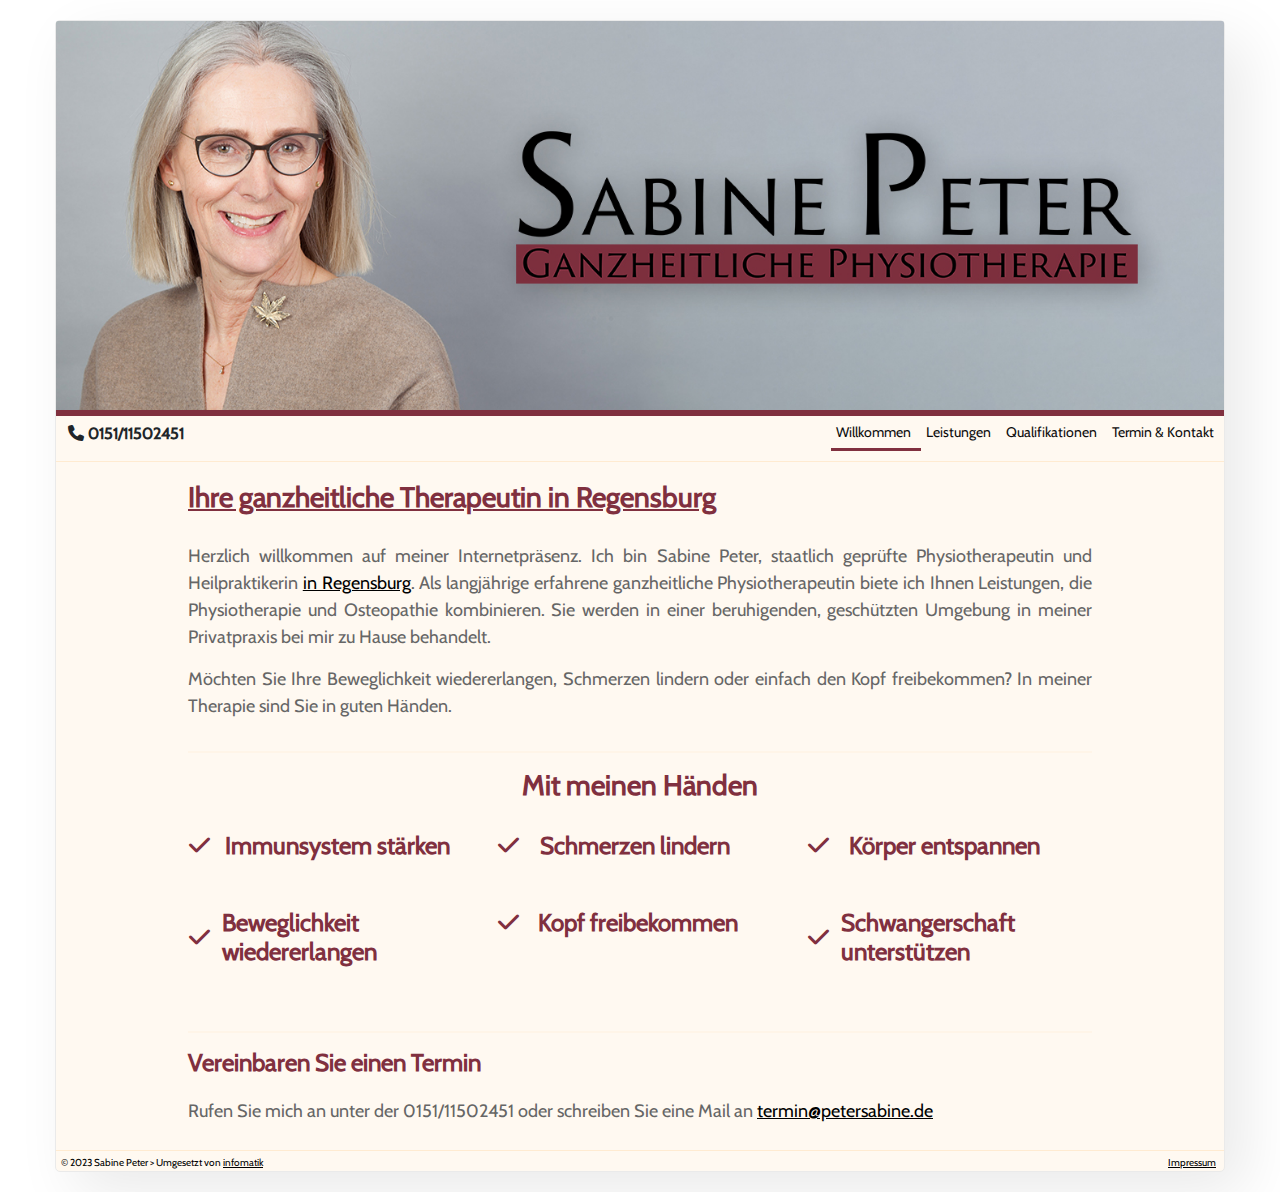
==== index.html @ cf197909 "Änderungen von Sabine eingepflegt" ====
<!DOCTYPE html>
<html lang="de">
    <head>
        <meta name="viewport" content="width=device-width, initial-scale=1">
        <title>Sabine Peter - Physiotherapie in Regensburg</title>
        <meta http-equiv="content-type" content="text/html; charset=utf-8">
        <meta name="description" content="Physiotherapie im Regensburger
            Westen von Sabine Peter. Behandlung von chronischen, akuten
            Schmerzen, Kiefergelenkschmerzen und im Bereich der Onkologie."
            />
        <meta name="author" content="Infomatik" />
        <link rel="stylesheet"
            href="https://cdnjs.cloudflare.com/ajax/libs/font-awesome/4.7.0/css/font-awesome.min.css">
        <link rel="stylesheet"
            href="https://cdn.jsdelivr.net/npm/bootstrap@5.2.3/dist/css/bootstrap.min.css">
        <link rel="stylesheet"
            href="https://cdnjs.cloudflare.com/ajax/libs/font-awesome/6.3.0/css/all.min.css">
        <link rel="stylesheet" href="css/style.css" type="text/css"
            media="all">
        <script
            src="https://ajax.googleapis.com/ajax/libs/jquery/3.6.1/jquery.min.js"></script>
        <script src="js/script.js"></script>

    </head>
    <body>
        <div class="main-container">
            <div class="header">
                <div class="headerpicture">
                    <img alt="Home" src="media/wer_slider.jpg" width="1140" height="480" style="width: 100%; height: auto;">
                </div>
                <i class="fa fa-bars" aria-hidden="true"
                    onclick="openmenu();"></i>
                <div class="navigation">
                    <ul class="topnav" id="menu">
                        <li><a href="termin">Termin &amp; Kontakt</a></li>
                        <li><a href="qualifikationen">Qualifikationen</a></li>
                        <li><a href="leistungen">Leistungen</a></li>
                        <li class="active"><a href="index">Willkommen</a></li>
                    </ul>
                </div>
                <div class="openwidget">
                    <div class="opentext">
                        <b><i class="fa-solid fa-phone"></i> 0151/11502451</b>
                    </div>
                </div>
            </div>
            <div class="content">
                <div class="container">
                    <div class="row">
                        <h1><u>Ihre ganzheitliche Therapeutin in
                            Regensburg</u></h1>
                    </div>
                    <div class="row">
                        <p>
                            Herzlich willkommen auf meiner Internetpräsenz.
                            Ich bin Sabine Peter, staatlich geprüfte
                            Physiotherapeutin und Heilpraktikerin <a href="termin">in Regensburg</a>.
                            Als langjährige erfahrene ganzheitliche
                            Physiotherapeutin biete ich Ihnen Leistungen,
                            die Physiotherapie und Osteopathie kombinieren.
                            Sie werden in einer beruhigenden, geschützten
                            Umgebung in meiner Privatpraxis bei mir zu Hause
                            behandelt.
                        </p>
                        <p>
                            Möchten Sie Ihre Beweglichkeit wiedererlangen,
                            Schmerzen lindern oder einfach den Kopf
                            freibekommen? In meiner Therapie sind Sie in
                            guten Händen.
                        </p>
                    </div>
                    <hr>
                    <div class="row text-center">
                        <h1>Mit meinen Händen</h1>
                    </div>
                    <div class="row">
                        <div class="col-sm">
                            <table>
                                <tr>
                                    <td>
                                        <h2>
                                            <i class="fa-solid fa-check"
                                                style="margin-right: 10px;"></i>
                                        </h2>
                                    </td>
                                    <td>
                                        <h2>Immunsystem stärken</h2>
                                    </td>
                                </tr>
                            </table>
                        </div>
                        <div class="col-sm">
                            <table>
                                <tr>
                                    <td>
                                        <h2>
                                            <i class="fa-solid fa-check"
                                                style="margin-right: 10px;"></i>
                                        </h2>
                                    </td>
                                    <td>
                                        <h2>Schmerzen lindern</h2>
                                    </td>
                                </tr>
                            </table>
                        </div>
                        <div class="col-sm">
                            <table>
                                <tr>
                                    <td>
                                        <h2>
                                            <i class="fa-solid fa-check"
                                                style="margin-right: 10px;"></i>
                                        </h2>
                                    </td>
                                    <td>
                                        <h2>Körper entspannen</h2>
                                    </td>
                                </tr>
                            </table>
                        </div>
                    </div>
                    <div class="row">
                        <div class="col-sm">
                            <table>
                                <tr>
                                    <td>
                                        <h2>
                                            <i class="fa-solid fa-check"
                                                style="margin-right: 10px;"></i>
                                        </h2>
                                    </td>
                                    <td>
                                        <h2>Beweglichkeit wiedererlangen</h2>
                                    </td>
                                </tr>
                            </table>
                        </div>
                        <div class="col-sm">
                            <table>
                                <tr>
                                    <td>
                                        <h2>
                                            <i class="fa-solid fa-check"
                                                style="margin-right: 10px;"></i>
                                        </h2>
                                    </td>
                                    <td>
                                        <h2>Kopf freibekommen</h2>
                                    </td>
                                </tr>
                            </table>
                        </div>
                        <div class="col-sm">
                            <table>
                                <tr>
                                    <td>
                                        <h2>
                                            <i class="fa-solid fa-check"
                                                style="margin-right: 10px;"></i>
                                        </h2>
                                    </td>
                                    <td>
                                        <h2>Schwangerschaft unterstützen</h2>
                                    </td>
                                </tr>
                            </table>
                        </div>
                    </div>
                    <hr>
                    <div class="row">
                        <h2>Vereinbaren Sie einen Termin</h2>
                    </div>
                    <div class="row align-items-center row-colored">
                        <div class="">
                            <p>Rufen Sie mich an unter der 0151/11502451
                                oder schreiben Sie eine Mail an <a
                                    href="mailto:termin@petersabine.de">termin@petersabine.de</a>
                            </p>
                        </div>
                    </div>
                </div>
            </div>

            <div class="footer">
                <div class="footerleft">
                    © 2023 Sabine Peter > Umgesetzt von <a
                        href="https://infomatik.eu">infomatik</a>
                </div>
                <div class="footerright">
                    <a href="impressum">Impressum</a>
                </div>
            </div>
        </div>
    </body>
</html>
---- css/style.css ----
/* @import url('https://fonts.googleapis.com/css?family=Cabin'); */

/* cabin-regular - latin */
@font-face {
	font-family: 'Cabin';
	font-style: normal;
	font-weight: 400;
	src: url('../fonts/cabin-v26-latin-regular.eot');
	/* IE9 Compat Modes */
	src: local(''),
		url('../fonts/cabin-v26-latin-regular.eot?#iefix') format('embedded-opentype'),
		/* IE6-IE8 */
		url('../fonts/cabin-v26-latin-regular.woff2') format('woff2'),
		/* Super Modern Browsers */
		url('../fonts/cabin-v26-latin-regular.woff') format('woff'),
		/* Modern Browsers */
		url('../fonts/cabin-v26-latin-regular.ttf') format('truetype'),
		/* Safari, Android, iOS */
		url('../fonts/cabin-v26-latin-regular.svg#Cabin') format('svg');
	/* Legacy iOS */
}

html {
	box-sizing: border-box;
	overflow-x: hidden;
}

body {
	margin: 0;
	display: block;
	font: 18px 'Cabin', sans-serif;
	background-color: #ffffff;
	word-break: break-word;
}

.main-container {
	max-width: 1170px;
	margin: 0 auto;
	margin-top: 20px;
	margin-bottom: 20px;
	background-color: #FFF9F1;
	border: solid;
	border-width: 1px;
	border-color: #eaeaea;
	border-radius: 5px;
	box-shadow: 20px 20px 60px #eaeaea,
		-20px -20px 60px #ffffff;
}

.header-centered {
	text-align: center;
}

.header {
	/*border-bottom: 1px solid #eaeaea;*/
}

.social {
	position: relative;
	top: 8px;
	left: 100%;
	margin-left: -60px;
	height: 0px;
}

.headerpicture {}

.navigation {
	position: relative;
	top: 0px;
	height: 0px;
	border-top: 6px solid #80303f;
	font-weight: semibold;
}

.openwidget {
	position: relative;
	top: 0px;
	height: 0px;
}

.opentext {
	float: left;
	margin-left: 12px;
	width: 300px;
	margin-top: 8px;
	font-size: 16px;
}

.content {
	position: relative;
	margin-top: 35px;
	display: block;
	padding-bottom: 10px;
	padding-top: 30px;
	color: #666666;
	padding-left: 120px;
	padding-right: 120px;
	border-bottom: 1px solid #ffebd1
}

.mapscontent {
	postion: relative;
	margin: 0;
	display: block;
	padding-bottom: 40px;
	padding-top: 20px;
	color: #666666;
}

.centered-content {
	margin-left: 10%;
	margin-right: 10%;
}

.footer {
	color: #000000;
	position: relative;
	bottom: 0px;
	padding: 2px 5px 2px 5px;
	font-size: 10px;
	height: 20px;
	border-bottom-left-radius: 2px;
	border-bottom-right-radius: 2px;
}

.footerleft {
	float: left;
	margin-top: 3px;
}

.footerright {
	float: right;
	margin-top: 3px;
	margin-right: 3px;
}

.aligncenter {
	clear: both;
	display: block;
	margin-left: auto;
	margin-right: auto;
}

img {
	max-width: 100%;
	height: auto;
	vertical-align: top;
	border-top-left-radius: 2px;
	border-top-right-radius: 2px;
}

.animate-fading {}

.read-more-button {
	background-color: #80303f;
	border-radius: 9999px;
	padding: 2px 10px 2px 10px;
	color: white !important;
	text-decoration: none;
	line-height: 0.5;
}

.center-paragraph {
	text-align: center;
}

ul.topnav {
	list-style-type: none;
	margin: 0;
	padding: 0;
	overflow: hidden;
	/* //background: #ffebd1; */
	border-bottom: 1px solid #ffebd1;
}

ul.topnav li {
	float: right;
}

ul.topnav li a {
	display: inline-block;
	color: #0c0c0c;
	text-align: center;
	padding: 7px 5px;
	text-decoration: none;
	font-size: 14px;
	margin-right: 5px
}

ul.topnav li:hover {
	border-bottom: 3px solid #80303f;
}

ul.topnav li.active {
	border-bottom: 3px solid #80303f;
}

ul.topnav li.icon {
	display: none;
}

hr {
	display: block;
	-webkit-margin-before: 0.5em;
	-webkit-margin-after: 0.5em;
	-webkit-margin-start: auto;
	-webkit-margin-end: auto;
	border-style: inset;
	border-width: 1px;
}

p {
	margin-bottom: 15px;
	font-family: 'Cabin', sans-serif;
	font-size: 18px;
	line-height: 1.5;
	text-align: justify;
}

ul {
	font-family: 'Cabin', sans-serif;
	font-size: 18px;
}

ul li{margin-bottom:10px;}


strong {
	font-weight: bold;
}

cite,
em,
i {
	font-style: italic;
}

pre {
	background-color: #fff;
	margin-bottom: 20px;
	overflow: auto;
	padding: 20px;
	border: 1px solid #EAEAEA;
}

pre,
code,
kbd,
var,
samp,
tt {
	font-family: "Courier 10 Pitch", Courier, monospace;
	font-size: 14px;
	line-height: 19px;
	white-space: pre-wrap;
}

abbr,
acronym,
dfn {
	border-bottom: 1px dotted #666666;
	cursor: help;
}

address {
	display: block;
	font-style: italic;
	margin: 0 0 15px;
}

ins {
	background: #F8F8F8;
}

table {
	margin: 0 0 1.5em;
	width: 100%;
}

/* Headings */
h1,
h2,
h3,
h4,
h5,
h6 {
	color: #80303f;
	font-weight: bold;
	font-family: 'Cabin', sans-serif;
}

h1 {
	font-size: 28px;
	margin-bottom: 28px;
}

h2 {
	font-size: 24px;
	margin-bottom: 20px;
}

h3 {
	font-size: 20px;
}

h4 {
	font-size: 20px;
}

h5 {
	font-size: 18px;
}

h6 {
	font-size: 16px;
}

hr {
	border-color: #ffebd1;
	border-style: solid none none;
	border-width: 2px 0 0;
	height: 0;
	margin: 16px 0;
}


a:link {
	color: black;
}

/* visited link */
a:visited {
	color: #777777;
}

/* mouse over link */
a:hover {
	color: #b1b1b1;
}

/* selected link */
a:active {
	color: #777777;
}

.fa-bars {
	display: none;
	margin: 10px;
	text-align: right;
}

/*Responsive Design*/
@media only screen and (max-width: 500px) {
	.main-container {
		max-width: 100%;
		margin: 0;
		border-radius: 0;
	}

	.contentcentered {
		margin: 0;
		margin-top: 5px;
	}

	body {
		min-width: 300px;
	}
}

@media only screen and (max-width: 768px) {
	.fa-bars {
		display: block
	}

	.topnav {
		display: none;
		background-color: #ffebd1;
		z-index: 9999;
		position: relative;
	}

	ul.topnav li {
		float: unset;
		padding: 0px 20px;
	}

	.centered-content {
		margin-left: 20px;
		margin-right: 20px;
	}

	ul.topnav li.active {
		border-bottom: 0px !important
	}
}

@media only screen and (max-width: 1000px) {
	.main-container {
		max-width: 100%;
		margin: 0;
		border-radius: 0;
	}

	.content {
		padding-left: 20px;
		padding-right: 20px;
	}
}
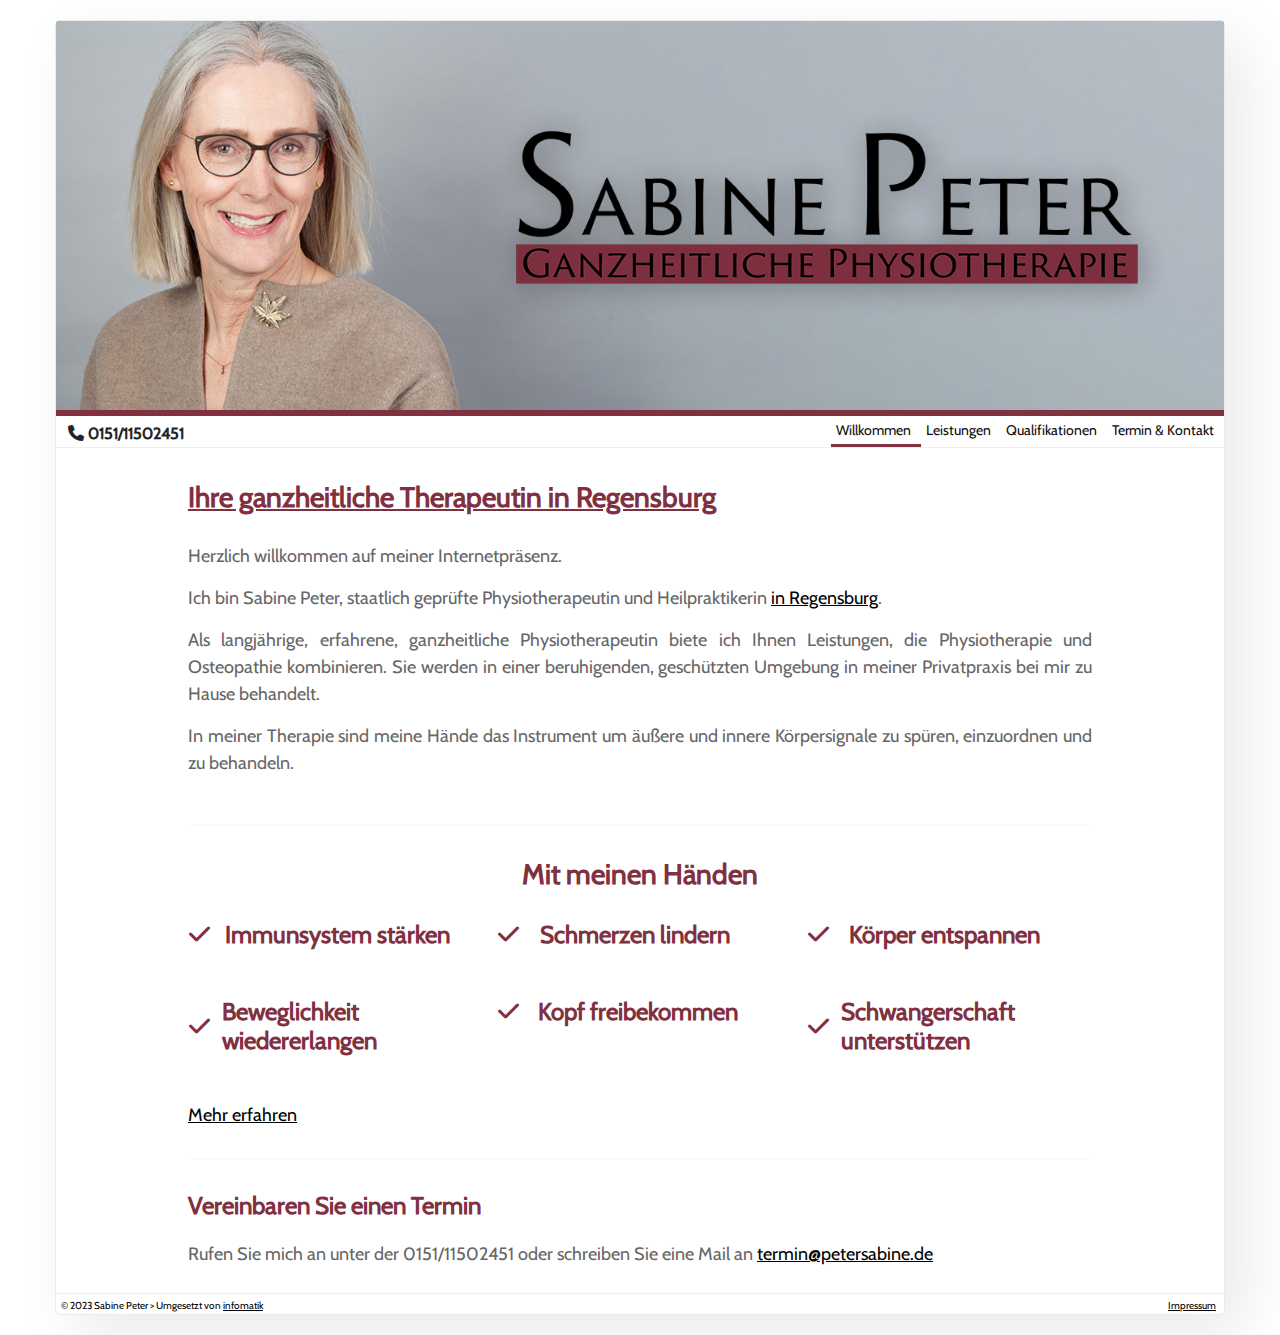
==== commit ea2d585d: "changes" ====
--- a/index.html
+++ b/index.html
@@ -26,7 +26,8 @@
         <div class="main-container">
             <div class="header">
                 <div class="headerpicture">
-                    <img alt="Home" src="media/wer_slider.jpg" width="1140" height="480" style="width: 100%; height: auto;">
+                    <img alt="Home" src="media/wer_slider.jpg" width="1140"
+                        height="480" style="width: 100%; height: auto;">
                 </div>
                 <i class="fa fa-bars" aria-hidden="true"
                     onclick="openmenu();"></i>
@@ -48,14 +49,15 @@
                 <div class="container">
                     <div class="row">
                         <h1><u>Ihre ganzheitliche Therapeutin in
-                            Regensburg</u></h1>
+                                Regensburg</u></h1>
                     </div>
                     <div class="row">
                         <p>
-                            Herzlich willkommen auf meiner Internetpräsenz.
+                            Herzlich willkommen auf meiner Internetpräsenz.</p><p>
                             Ich bin Sabine Peter, staatlich geprüfte
-                            Physiotherapeutin und Heilpraktikerin <a href="termin">in Regensburg</a>.
-                            Als langjährige erfahrene ganzheitliche
+                            Physiotherapeutin und Heilpraktikerin <a
+                                href="termin">in Regensburg</a>.</p><p>
+                            Als langjährige, erfahrene, ganzheitliche
                             Physiotherapeutin biete ich Ihnen Leistungen,
                             die Physiotherapie und Osteopathie kombinieren.
                             Sie werden in einer beruhigenden, geschützten
@@ -63,10 +65,9 @@
                             behandelt.
                         </p>
                         <p>
-                            Möchten Sie Ihre Beweglichkeit wiedererlangen,
-                            Schmerzen lindern oder einfach den Kopf
-                            freibekommen? In meiner Therapie sind Sie in
-                            guten Händen.
+                            In meiner Therapie sind meine Hände das Instrument
+                            um äußere und innere Körpersignale zu spüren,
+                            einzuordnen und zu behandeln.
                         </p>
                     </div>
                     <hr>
@@ -166,6 +167,9 @@
                                 </tr>
                             </table>
                         </div>
+                    </div>
+                    <div class="row">
+                        <a href="leistungen">Mehr erfahren</a>
                     </div>
                     <hr>
                     <div class="row">
--- a/css/style.css
+++ b/css/style.css
@@ -38,7 +38,7 @@
 	margin: 0 auto;
 	margin-top: 20px;
 	margin-bottom: 20px;
-	background-color: #FFF9F1;
+	background-color: #ffffff;
 	border: solid;
 	border-width: 1px;
 	border-color: #eaeaea;
@@ -172,6 +172,9 @@
 	overflow: hidden;
 	/* //background: #ffebd1; */
 	border-bottom: 1px solid #ffebd1;
+	margin-bottom: 0px !important;
+	line-height: 1;
+
 }
 
 ul.topnav li {
@@ -185,15 +188,21 @@
 	padding: 7px 5px;
 	text-decoration: none;
 	font-size: 14px;
-	margin-right: 5px
+	margin-right: 5px;
+	margin-bottom: 0px !important;
+
 }
 
 ul.topnav li:hover {
 	border-bottom: 3px solid #80303f;
+	margin-bottom: 0px !important;
+
 }
 
 ul.topnav li.active {
 	border-bottom: 3px solid #80303f;
+	margin-bottom: 0px !important;
+
 }
 
 ul.topnav li.icon {
@@ -221,9 +230,9 @@
 ul {
 	font-family: 'Cabin', sans-serif;
 	font-size: 18px;
-}
-
-ul li{margin-bottom:10px;}
+	line-height: 1.8;
+
+}
 
 
 strong {
@@ -321,7 +330,7 @@
 	border-style: solid none none;
 	border-width: 2px 0 0;
 	height: 0;
-	margin: 16px 0;
+	margin: 32px 0;
 }
 
 
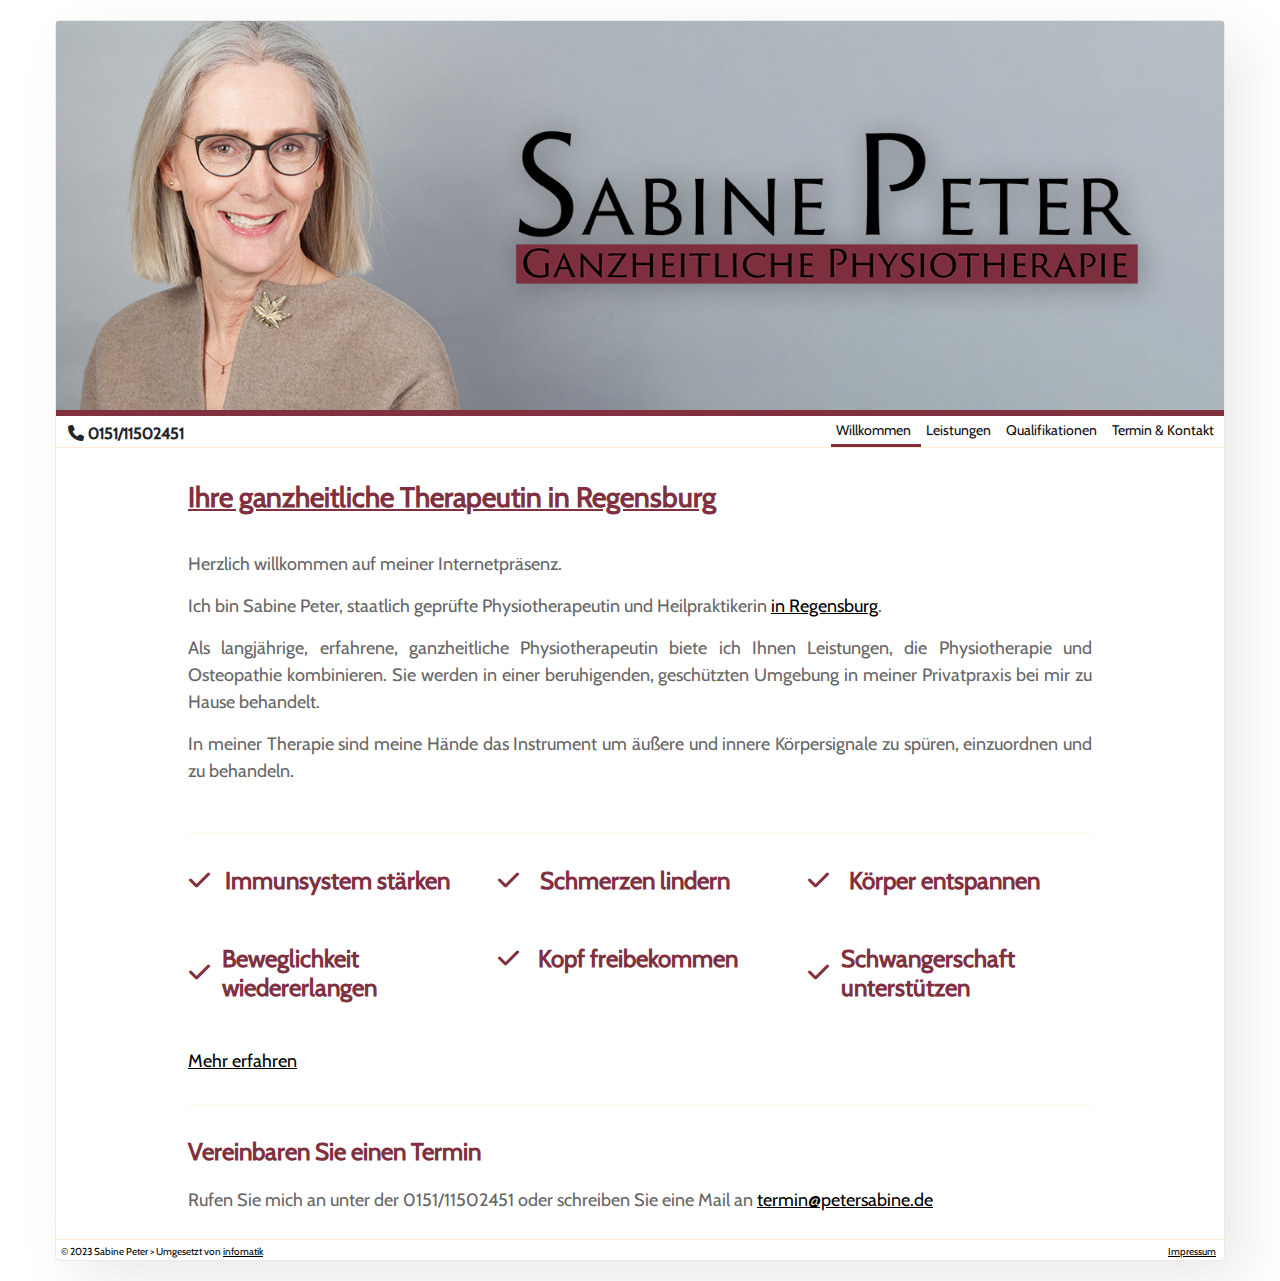
==== commit 7f935ff3: "ersdtzguhijokplüö+ä" ====
--- a/index.html
+++ b/index.html
@@ -71,9 +71,6 @@
                         </p>
                     </div>
                     <hr>
-                    <div class="row text-center">
-                        <h1>Mit meinen Händen</h1>
-                    </div>
                     <div class="row">
                         <div class="col-sm">
                             <table>
--- a/css/style.css
+++ b/css/style.css
@@ -174,7 +174,6 @@
 	border-bottom: 1px solid #ffebd1;
 	margin-bottom: 0px !important;
 	line-height: 1;
-
 }
 
 ul.topnav li {
@@ -301,7 +300,7 @@
 
 h1 {
 	font-size: 28px;
-	margin-bottom: 28px;
+	margin-bottom: 36px;
 }
 
 h2 {
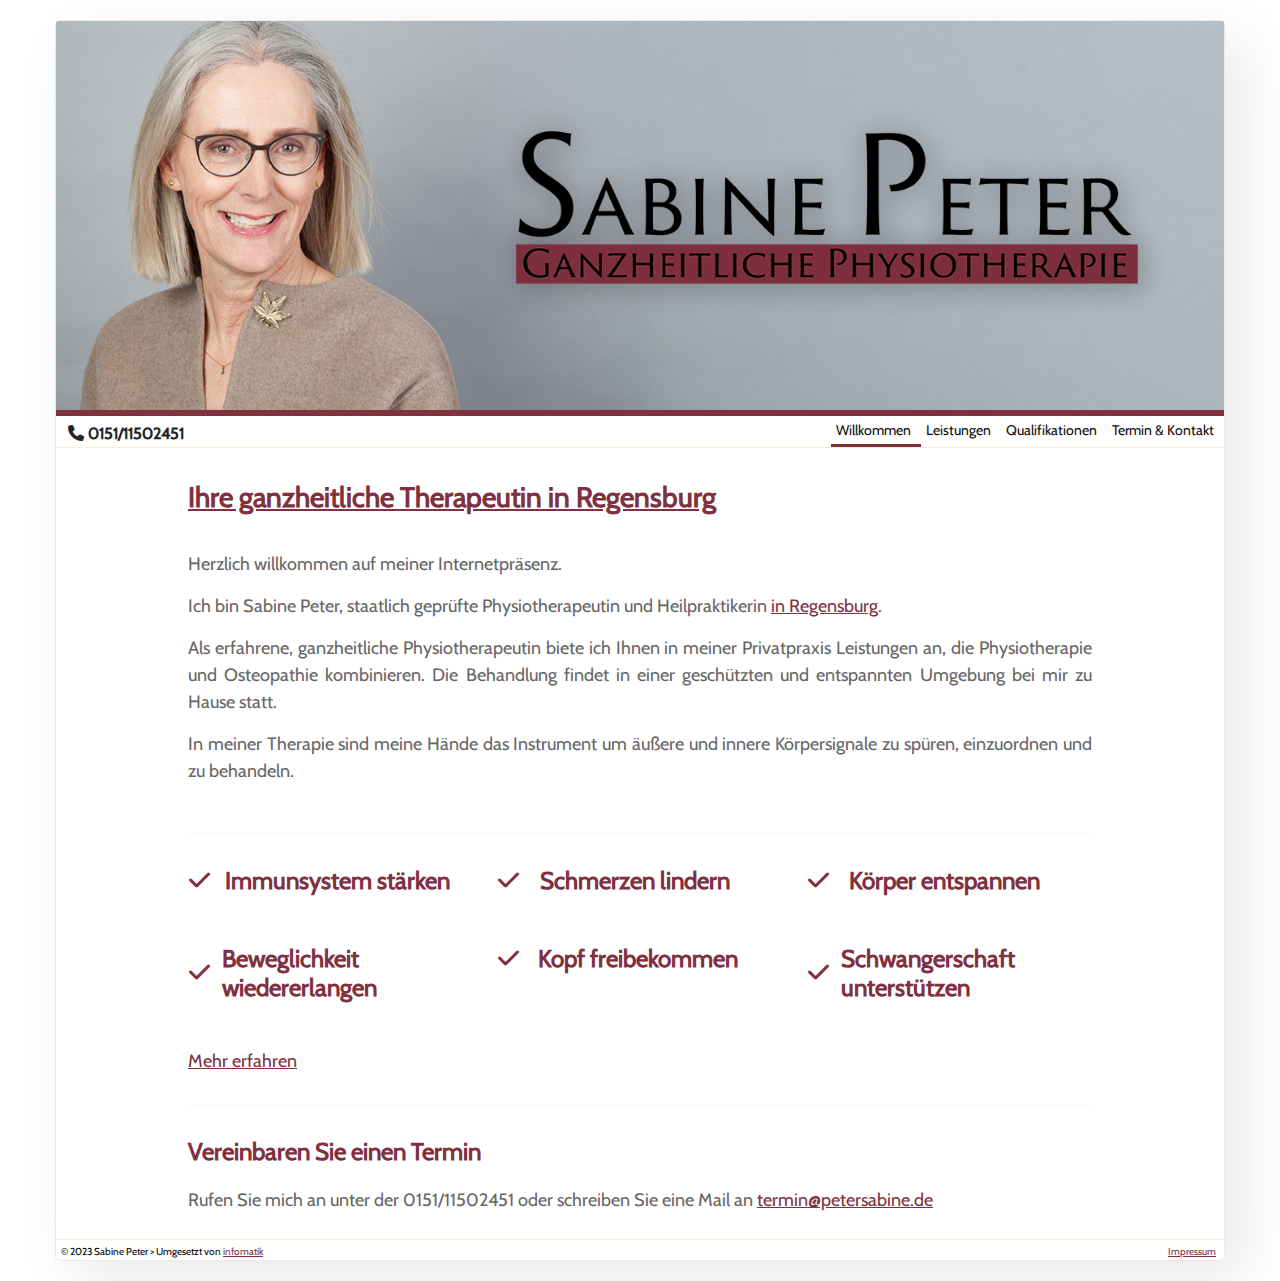
==== commit 3f044248: "Änderungen aus Mein Vorschlag.docx umgesetzt" ====
--- a/index.html
+++ b/index.html
@@ -57,12 +57,12 @@
                             Ich bin Sabine Peter, staatlich geprüfte
                             Physiotherapeutin und Heilpraktikerin <a
                                 href="termin">in Regensburg</a>.</p><p>
-                            Als langjährige, erfahrene, ganzheitliche
-                            Physiotherapeutin biete ich Ihnen Leistungen,
+                            Als erfahrene, ganzheitliche
+                            Physiotherapeutin biete ich Ihnen in meiner
+                            Privatpraxis Leistungen an,
                             die Physiotherapie und Osteopathie kombinieren.
-                            Sie werden in einer beruhigenden, geschützten
-                            Umgebung in meiner Privatpraxis bei mir zu Hause
-                            behandelt.
+                            Die Behandlung findet in einer geschützten und
+                            entspannten Umgebung bei mir zu Hause statt.
                         </p>
                         <p>
                             In meiner Therapie sind meine Hände das Instrument
--- a/css/style.css
+++ b/css/style.css
@@ -334,7 +334,7 @@
 
 
 a:link {
-	color: black;
+	color: #80303f;
 }
 
 /* visited link */
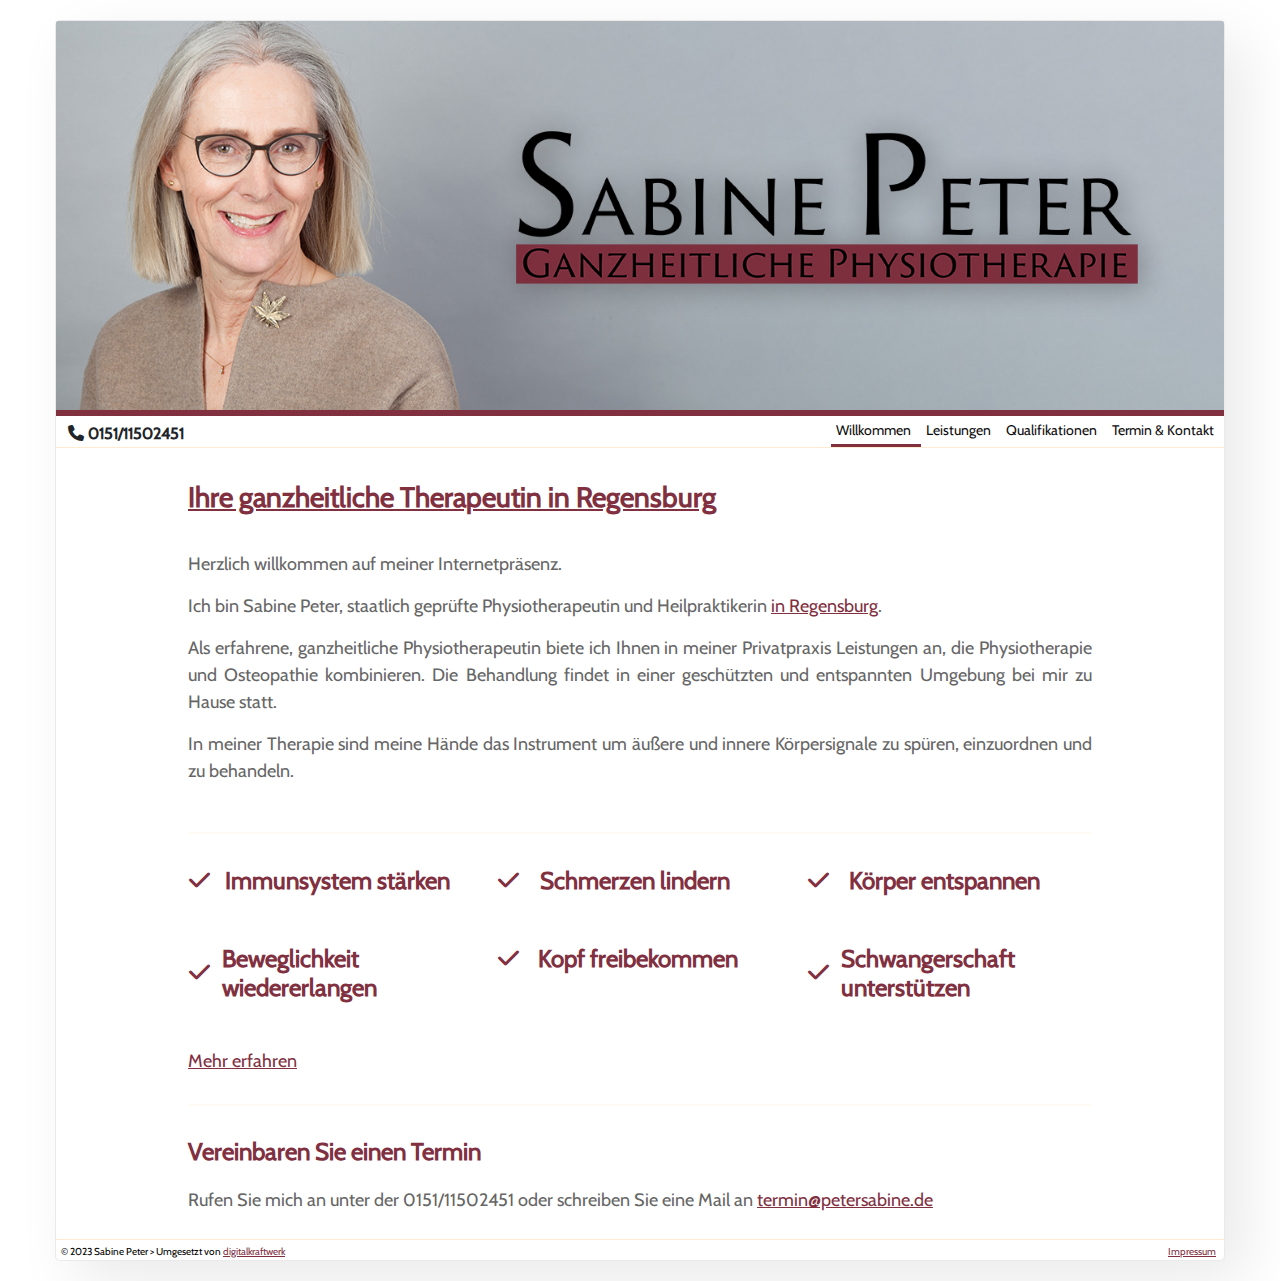
==== commit 3d8df660: "add plausible / change to digitalkraftwerk" ====
--- a/index.html
+++ b/index.html
@@ -4,11 +4,9 @@
         <meta name="viewport" content="width=device-width, initial-scale=1">
         <title>Sabine Peter - Physiotherapie in Regensburg</title>
         <meta http-equiv="content-type" content="text/html; charset=utf-8">
-        <meta name="description" content="Physiotherapie im Regensburger
-            Westen von Sabine Peter. Behandlung von chronischen, akuten
-            Schmerzen, Kiefergelenkschmerzen und im Bereich der Onkologie."
-            />
+        <meta name="description" content="Behandlung von chronischen, akuten Schmerzen, Kiefergelenkschmerzen. Privatpraxis Regensburg Westenviertel."/>
         <meta name="author" content="Infomatik" />
+        <meta name="title" content="Sabine Peter - Privat Physiotherapie Regensburg"/>
         <link rel="stylesheet"
             href="https://cdnjs.cloudflare.com/ajax/libs/font-awesome/4.7.0/css/font-awesome.min.css">
         <link rel="stylesheet"
@@ -20,14 +18,13 @@
         <script
             src="https://ajax.googleapis.com/ajax/libs/jquery/3.6.1/jquery.min.js"></script>
         <script src="js/script.js"></script>
-
+        <script defer data-domain="petersabine.de" src="https://plausible.io/js/script.js"></script>
     </head>
     <body>
         <div class="main-container">
             <div class="header">
                 <div class="headerpicture">
-                    <img alt="Home" src="media/wer_slider.jpg" width="1140"
-                        height="480" style="width: 100%; height: auto;">
+                    <img alt="Home" src="media/wer_slider.jpg" width="1168" height="389.328" style="width: 100%; height: auto;">
                 </div>
                 <i class="fa fa-bars" aria-hidden="true"
                     onclick="openmenu();"></i>
@@ -186,7 +183,7 @@
             <div class="footer">
                 <div class="footerleft">
                     © 2023 Sabine Peter > Umgesetzt von <a
-                        href="https://infomatik.eu">infomatik</a>
+                        href="https://infomatik.eu">digitalkraftwerk</a>
                 </div>
                 <div class="footerright">
                     <a href="impressum">Impressum</a>
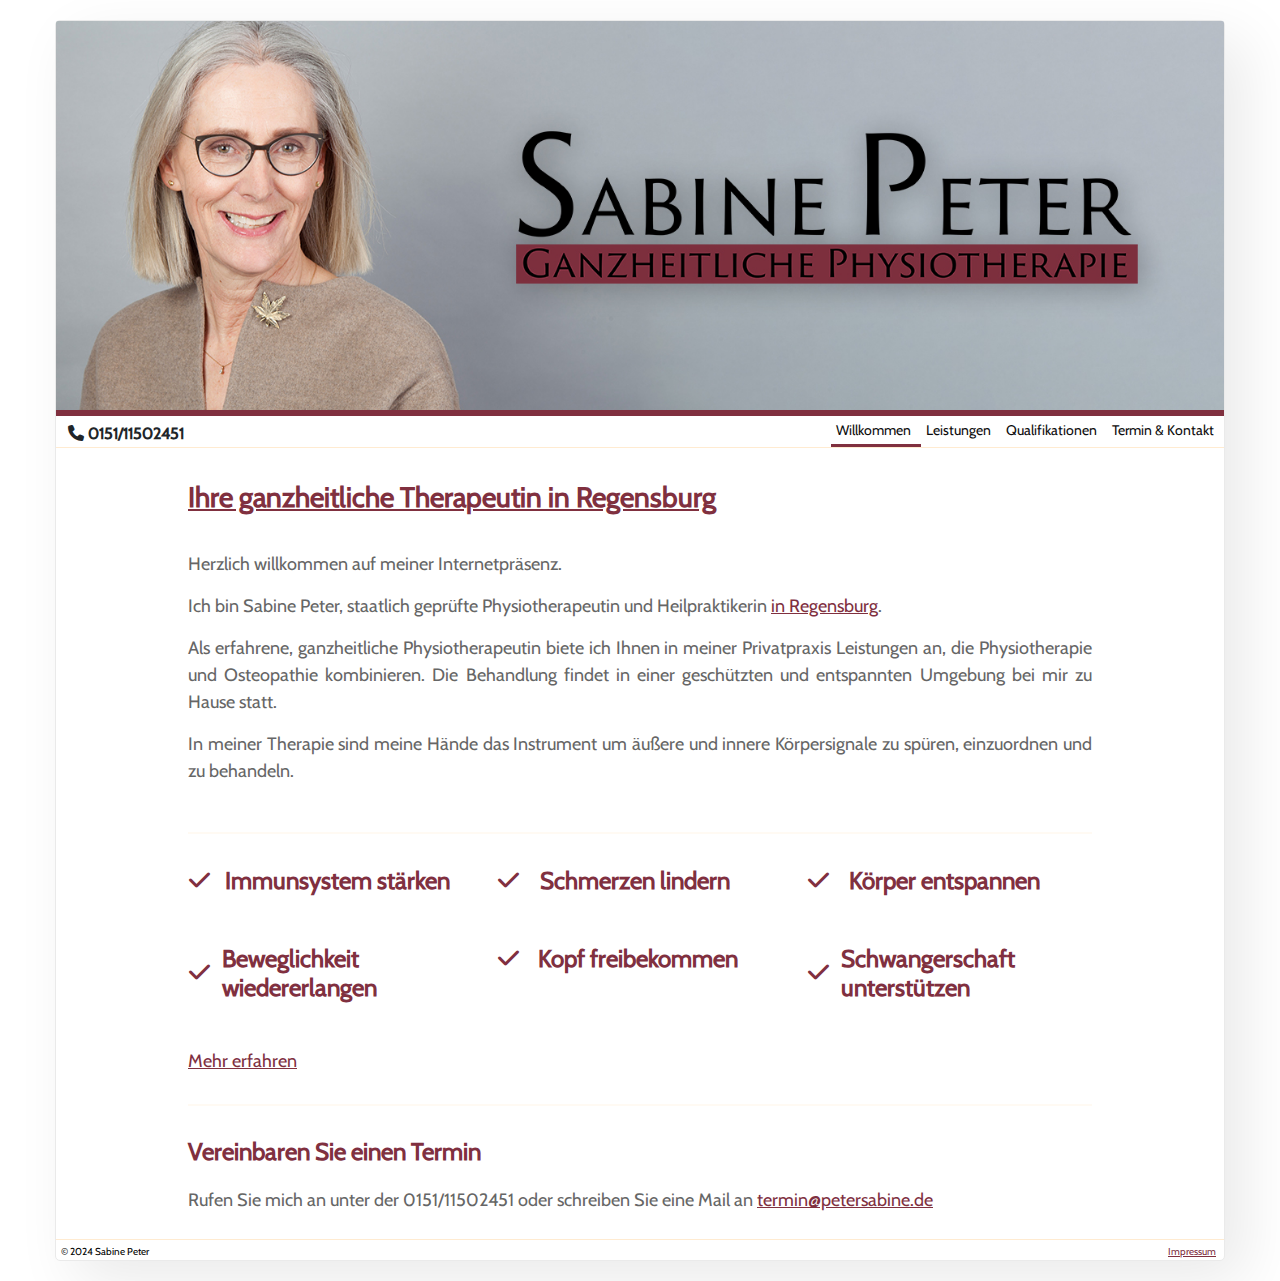
==== commit f89c04e0: "remove infomatik, add new leistung" ====
--- a/index.html
+++ b/index.html
@@ -5,7 +5,6 @@
         <title>Sabine Peter - Physiotherapie in Regensburg</title>
         <meta http-equiv="content-type" content="text/html; charset=utf-8">
         <meta name="description" content="Behandlung von chronischen, akuten Schmerzen, Kiefergelenkschmerzen. Privatpraxis Regensburg Westenviertel."/>
-        <meta name="author" content="Infomatik" />
         <meta name="title" content="Sabine Peter - Privat Physiotherapie Regensburg"/>
         <link rel="stylesheet"
             href="https://cdnjs.cloudflare.com/ajax/libs/font-awesome/4.7.0/css/font-awesome.min.css">
@@ -182,8 +181,7 @@
 
             <div class="footer">
                 <div class="footerleft">
-                    © 2023 Sabine Peter > Umgesetzt von <a
-                        href="https://infomatik.eu">digitalkraftwerk</a>
+                    © 2024 Sabine Peter
                 </div>
                 <div class="footerright">
                     <a href="impressum">Impressum</a>
